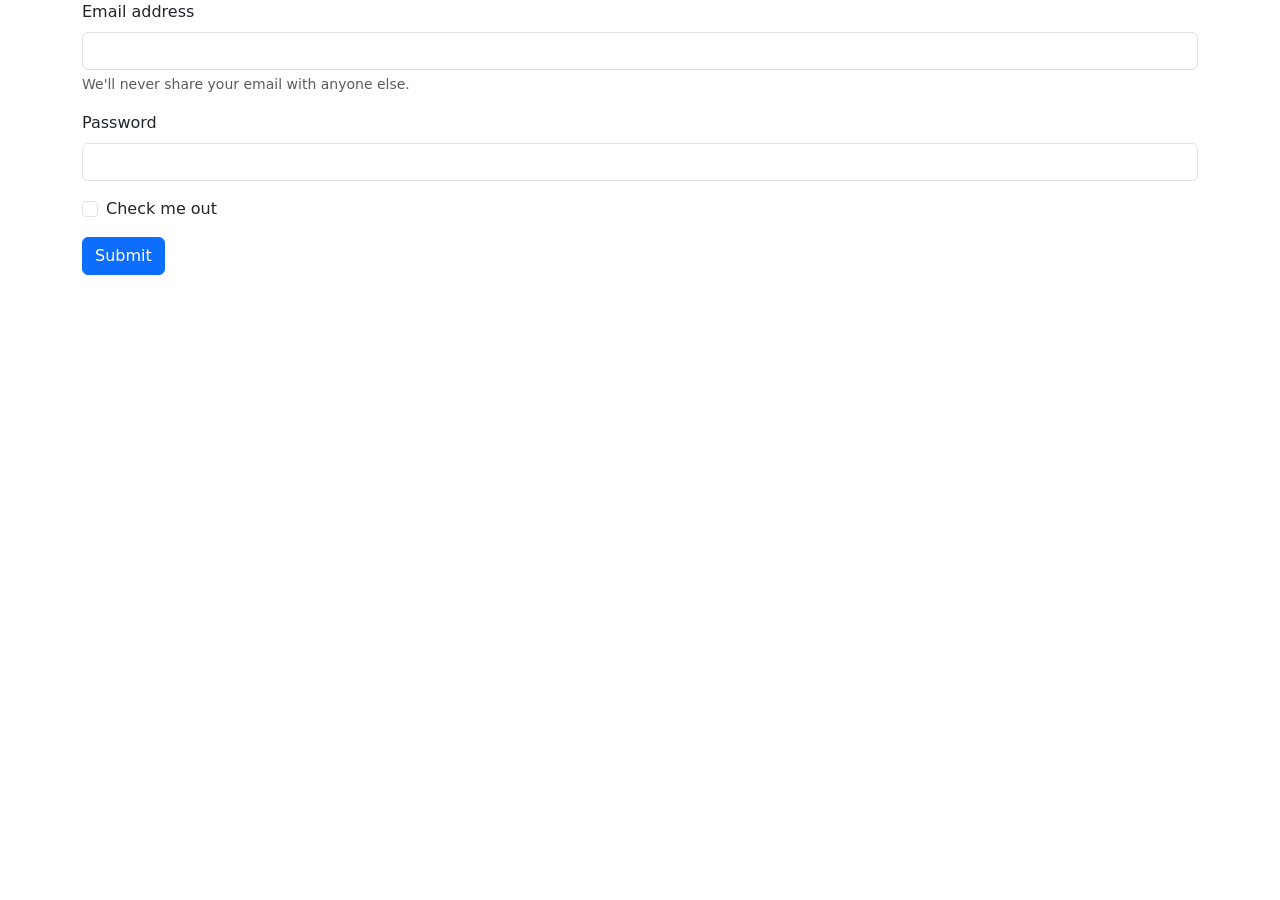
==== php/index.html @ bc4c6760 "project" ====
<!DOCTYPE html>
<html>
<head>
    <meta charset='utf-8'>
    <meta http-equiv='X-UA-Compatible' content='IE=edge'>
    <title>Page Title</title>
    <meta name='viewport' content='width=device-width, initial-scale=1'>
    <link rel='stylesheet' type='text/css' media='screen' href='main.css'>
    <script src='main.js'></script>
    <link href="https://cdn.jsdelivr.net/npm/bootstrap@5.3.0-alpha1/dist/css/bootstrap.min.css" rel="stylesheet"    integrity="sha384-GLhlTQ8iRABdZLl6O3oVMWSktQOp6b7In1Zl3/Jr59b6EGGoI1aFkw7cmDA6j6gD" crossorigin="anonymous">
</head>
<body>
    
    
    <form class="container">
        <div class="mb-3">
          <label for="exampleInputEmail1" class="form-label">Email address</label>
          <input type="email" class="form-control" id="exampleInputEmail1" aria-describedby="emailHelp">
          <div id="emailHelp" class="form-text">We'll never share your email with anyone else.</div>
        </div>
        <div class="mb-3">
          <label for="exampleInputPassword1" class="form-label">Password</label>
          <input type="password" class="form-control" id="exampleInputPassword1">
        </div>
        <div class="mb-3 form-check">
          <input type="checkbox" class="form-check-input" id="exampleCheck1">
          <label class="form-check-label" for="exampleCheck1">Check me out</label>
        </div>
        <button type="submit" class="btn btn-primary">Submit</button>

      </form>



    <script src="https://cdn.jsdelivr.net/npm/bootstrap@5.3.0-alpha1/dist/js/bootstrap.bundle.min.js" integrity="sha384-w76AqPfDkMBDXo30jS1Sgez6pr3x5MlQ1ZAGC+nuZB+EYdgRZgiwxhTBTkF7CXvN" crossorigin="anonymous"></script>
</body>
</html>
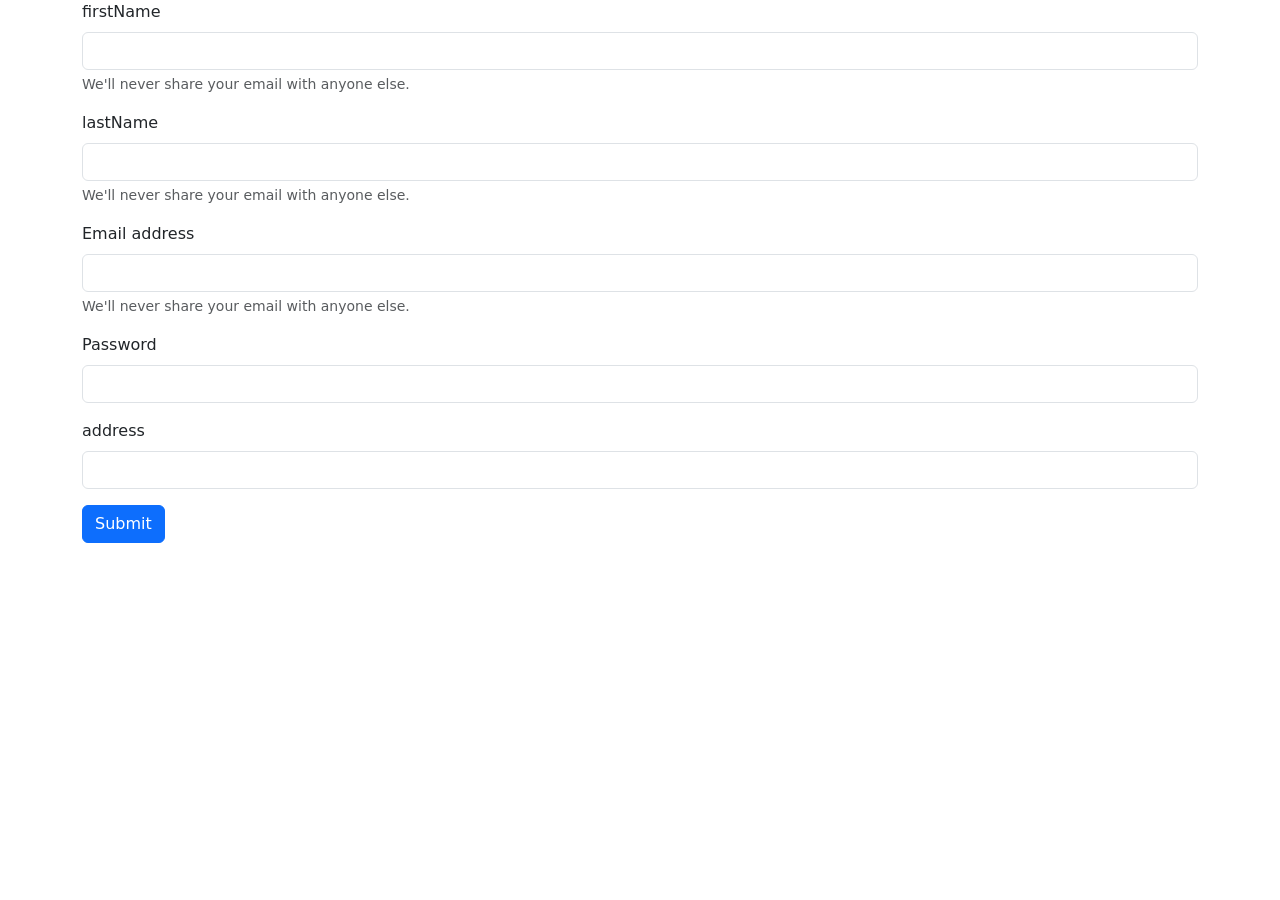
==== commit faa4eb03: "project" ====
--- a/php/index.html
+++ b/php/index.html
@@ -12,20 +12,31 @@
 <body>
     
     
-    <form class="container">
+    <form class="container"  action="connect.php" method="post">
+        <div class="mb-3">
+            <label for="exampleInputEmail1" class="form-label">firstName</label>
+            <input type="text" class="form-control" id="exampleInputEmail1" aria-describedby="emailHelp" name="firstName"/>
+            <div id="emailHelp" class="form-text">We'll never share your email with anyone else.</div>
+          </div>
+        <div class="mb-3">
+            <label for="exampleInputEmail1" class="form-label">lastName</label>
+            <input type="text" class="form-control" id="exampleInputEmail1" aria-describedby="emailHelp"  name="lastName" />
+            <div id="emailHelp" class="form-text">We'll never share your email with anyone else.</div>
+          </div>
         <div class="mb-3">
           <label for="exampleInputEmail1" class="form-label">Email address</label>
-          <input type="email" class="form-control" id="exampleInputEmail1" aria-describedby="emailHelp">
+          <input type="email" class="form-control" id="exampleInputEmail1" aria-describedby="emailHelp" name="email" />
           <div id="emailHelp" class="form-text">We'll never share your email with anyone else.</div>
         </div>
         <div class="mb-3">
           <label for="exampleInputPassword1" class="form-label">Password</label>
-          <input type="password" class="form-control" id="exampleInputPassword1">
+          <input type="password" class="form-control" id="exampleInputPassword1" name="password"/>
         </div>
-        <div class="mb-3 form-check">
-          <input type="checkbox" class="form-check-input" id="exampleCheck1">
-          <label class="form-check-label" for="exampleCheck1">Check me out</label>
-        </div>
+        <div class="mb-3">
+            <label for="exampleInputPassword1" class="form-label">address</label>
+            <input type="text" class="form-control" id="exampleInputPassword1" name="address"/>
+          </div>
+        
         <button type="submit" class="btn btn-primary">Submit</button>
 
       </form>
